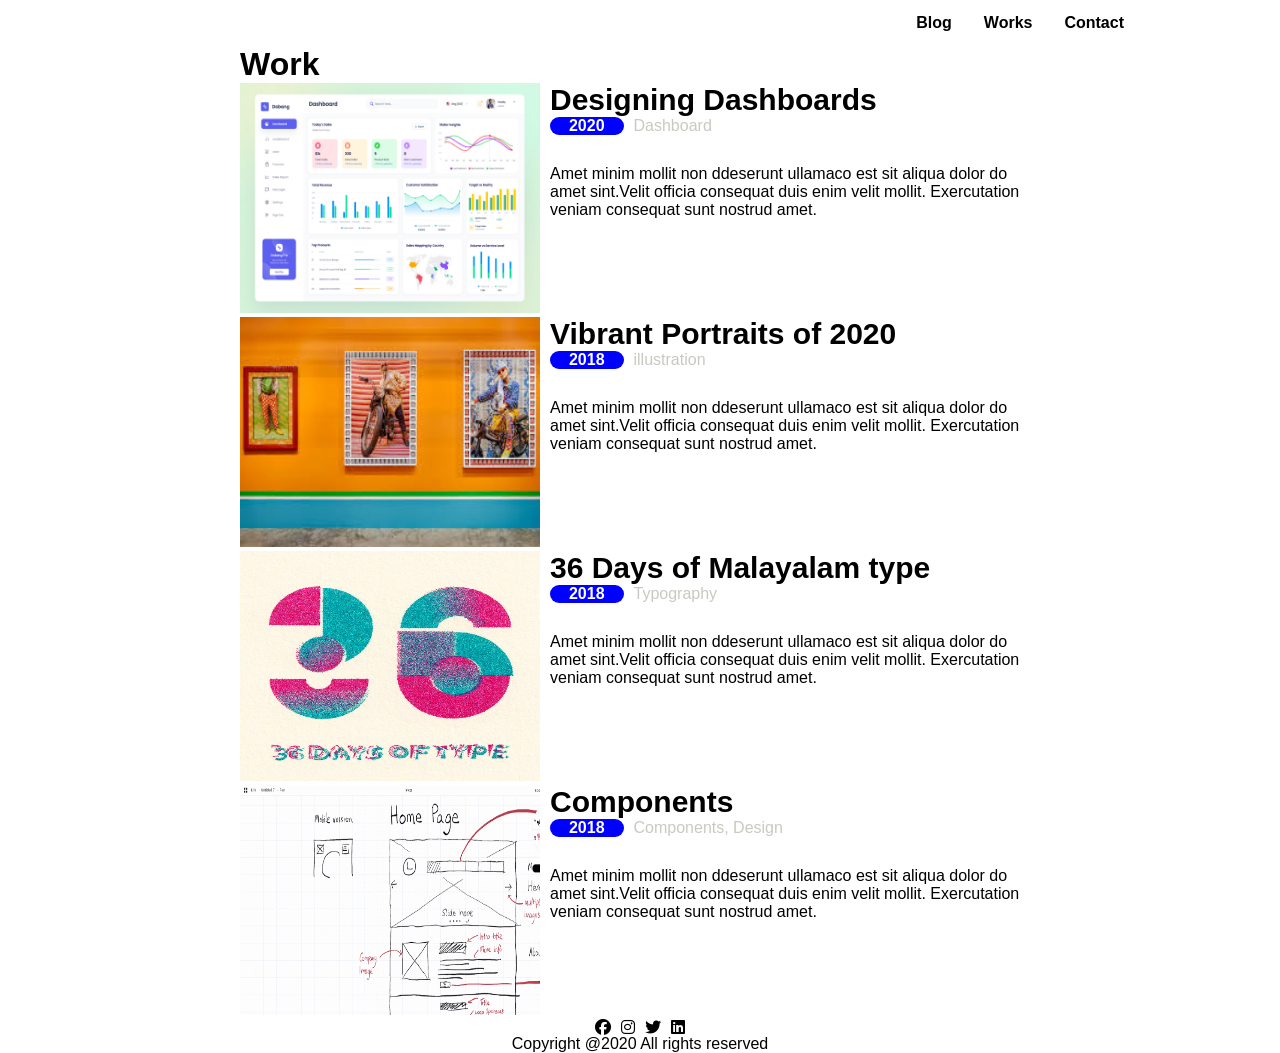
==== works.html @ 97e58009 "Homework4" ====
<!DOCTYPE html>
<html lang="en">

<head>
    <meta charset="UTF-8">
    <meta name="viewport" content="width=device-width, initial-scale=1.0">
    <link rel="stylesheet" href="./stylesW.css">
    <link rel="stylesheet" href="https://cdnjs.cloudflare.com/ajax/libs/font-awesome/6.6.0/css/all.min.css"
        integrity="sha512-Kc323vGBEqzTmouAECnVceyQqyqdsSiqLQISBL29aUW4U/M7pSPA/gEUZQqv1cwx4OnYxTxve5UMg5GT6L4JJg=="
        crossorigin="anonymous" referrerpolicy="no-referrer" />
    <title>Work</title>
</head>

<body>
    <div class="top">
        <ul>
            <li><a href="./Blog.html">Blog</a></li>
            <li><a href="#">Works</a></li>
            <li><a href="./Contact.html">Contact</a></li>
        </ul>
    </div>


    <div class="middle">
        <div class="m1">
            <h1>Work</h1>
        </div>
        <div class="m2">
            <div class="m21">
                <img src="./pic/971184d8-1bfb-4352-b387-2b80fed0832e-cover.png" alt="Designing Dashborads">
            </div>
            <div class="m22">
                <div class="m221">
                    <h3 style="font-weight: bold; font-size: 30px;">Designing Dashboards</h3>
                </div>
                <div class="m222">
                    <p>2020</p>
                    <p>Dashboard</p>
                </div>
                <div class="m223">
                    <p>Amet minim mollit non ddeserunt ullamaco est sit aliqua dolor do amet sint.Velit officia
                        consequat duis enim velit mollit. Exercutation veniam consequat sunt nostrud amet.</p>
                </div>
            </div>
        </div>
        <div class="m2">
            <div class="m21">
                <img src="./pic/images.jpg" alt="Vibrant Portraits of 2020">
            </div>
            <div class="m22">
                <div class="m221">
                    <h3 style="font-weight: bold; font-size: 30px;">Vibrant Portraits of 2020</h3>
                </div>
                <div class="m222">
                    <p>2018</p>
                    <p>illustration</p>
                </div>
                <div class="m223">
                    <p>Amet minim mollit non ddeserunt ullamaco est sit aliqua dolor do amet sint.Velit officia
                        consequat duis enim velit mollit. Exercutation veniam consequat sunt nostrud amet.</p>
                </div>
            </div>
        </div>
        <div class="m2">
            <div class="m21">
                <img src="./pic/af285e119732341.60a3de35a8d8d.jpg" alt="Designing Dashborads">
            </div>
            <div class="m22">
                <div class="m221">
                    <h3 style="font-weight: bold; font-size: 30px;">36 Days of Malayalam type</h3>
                </div>
                <div class="m222">
                    <p>2018</p>
                    <p>Typography</p>
                </div>
                <div class="m223">
                    <p>Amet minim mollit non ddeserunt ullamaco est sit aliqua dolor do amet sint.Velit officia
                        consequat duis enim velit mollit. Exercutation veniam consequat sunt nostrud amet.</p>
                </div>
            </div>
        </div>
        <div class="m2">
            <div class="m21">
                <img src="./pic/wireframe-7.gif" alt="Designing Dashborads">
            </div>
            <div class="m22">
                <div class="m221">
                    <h3 style="font-weight: bold; font-size: 30px;">Components</h3>
                </div>
                <div class="m222">
                    <p>2018</p>
                    <p>Components, Design</p>
                </div>
                <div class="m223">
                    <p>Amet minim mollit non ddeserunt ullamaco est sit aliqua dolor do amet sint.Velit officia
                        consequat duis enim velit mollit. Exercutation veniam consequat sunt nostrud amet.</p>
                </div>
            </div>
        </div>
    </div>



    <footer>
        <div>
            <i class="fa-brands fa-facebook"></i>
            <i class="fa-brands fa-instagram"></i>
            <i class="fa-brands fa-twitter"></i>
            <i class="fa-brands fa-linkedin"></i>

        </div>
        <p>Copyright @2020 All rights reserved</p>
    </footer>

</body>

</html>
---- stylesW.css ----
*{
    box-sizing: border-box;
    margin: 0;
    padding: 0;
    font-family: 'Lucida Sans', 'Lucida Sans Regular', 'Lucida Grande', 'Lucida Sans Unicode', Geneva, Verdana, sans-serif;
}
body{
    margin: 0 auto;
    max-width: 1000px;
}

.top ul{
    display: flex;
    justify-content: flex-end;
    list-style-type: none;
    overflow: hidden;
    
}


li a{
    display: block;
    color: black;
    text-align: center;
    text-decoration: none;
    padding: 14px 16px;
    font-weight: bold;
}

a:hover{
    color: red;
}

.middle{
    
    display: flex;
    flex-direction: column;
    justify-content: flex-start;
    margin: auto;
    align-items: center;
    height: 70%;
}

.m1{
    
    display: flex;
    width: 80%;
    justify-items: flex-start;
}

.m2{
    display: flex;
    flex-direction: row;
    
    width: 80%;
}

.m21,.m22{  
    margin-right: 10px;
}
.m22{
    display:flex;
    flex-direction: column;
    margin: 0;
    
}
img{
    width: 300px;
    height: 230px
}
.m222{
    display: flex;
    gap: 10px;
    
}

.m223{
    margin-top: 30px;
}


.m222 p:first-child{
    border: 1px solid none;
    border-radius: 20px;
    background-color: blue;
    color: white;
    font-weight: bold;
    width: 15%;
    text-align: center;
    
}

.m222 p:last-child{
    color: hsla(67, 7%, 74%, 0.874);
    
}


footer div, footer p{
    margin: auto;
    display: flex;
    justify-content: center;
    width: 100%;
    gap: 10px;
}



@media (max-width: 500px) {
    *{
        gap: 20px;
    }

    .top{
        display: flex;
        justify-content: center;
    }

    .middle .m1,.m2{
        display: flex;
        flex-direction: column;
        align-items: center;
        justify-content: center;
    }

    footer{
        margin-top: 20px;
    }
}
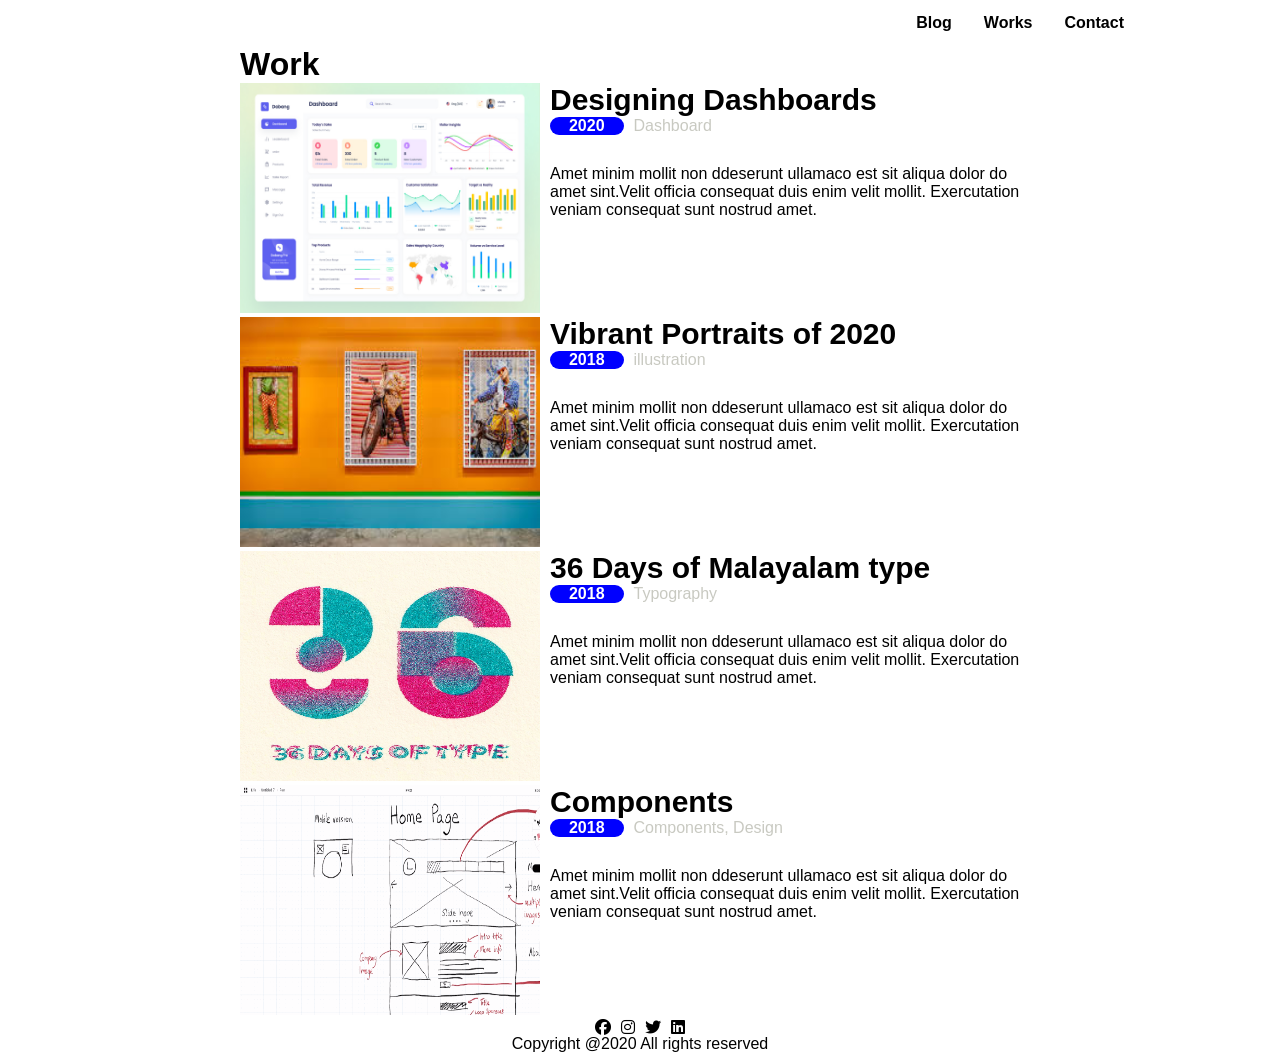
==== commit 8eb1d0d9: "fix name" ====
--- a/works.html
+++ b/works.html
@@ -16,7 +16,7 @@
         <ul>
             <li><a href="./Blog.html">Blog</a></li>
             <li><a href="#">Works</a></li>
-            <li><a href="./Contact.html">Contact</a></li>
+            <li><a href="./index.html">Contact</a></li>
         </ul>
     </div>
 
